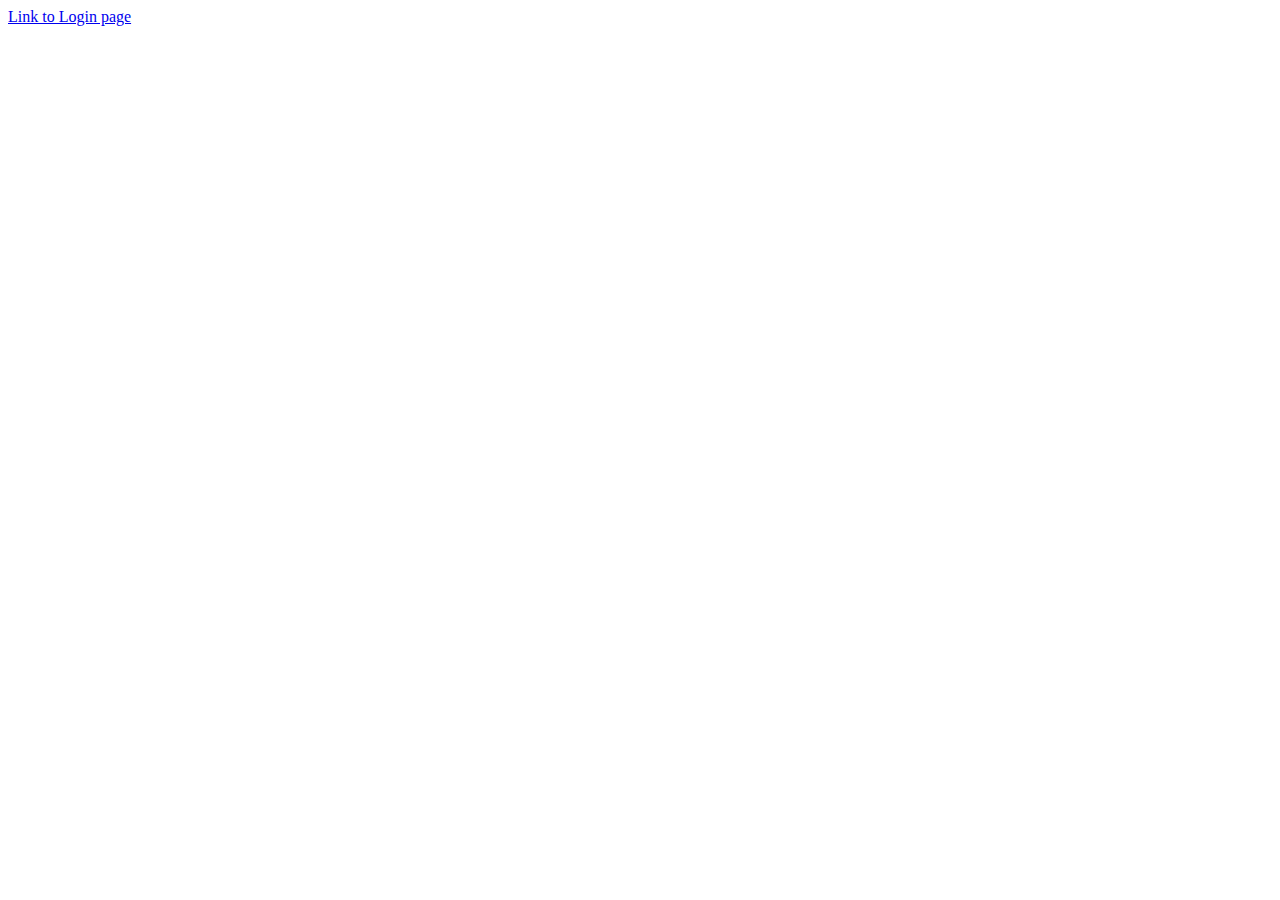
==== index.html @ 3c13e550 "Try Again" ====
<!DOCTYPE html>
<html lang="en">
<head>
    <meta charset="UTF-8">
    <!-- <meta http-equiv="refresh" content="0; URL=login.html" /> -->
    <meta name="viewport" content="width=device-width, initial-scale=1.0">
    <title>Document</title>
</head>
<body>
    <a href="login.html">Link to Login page</a>
</body>
</html>
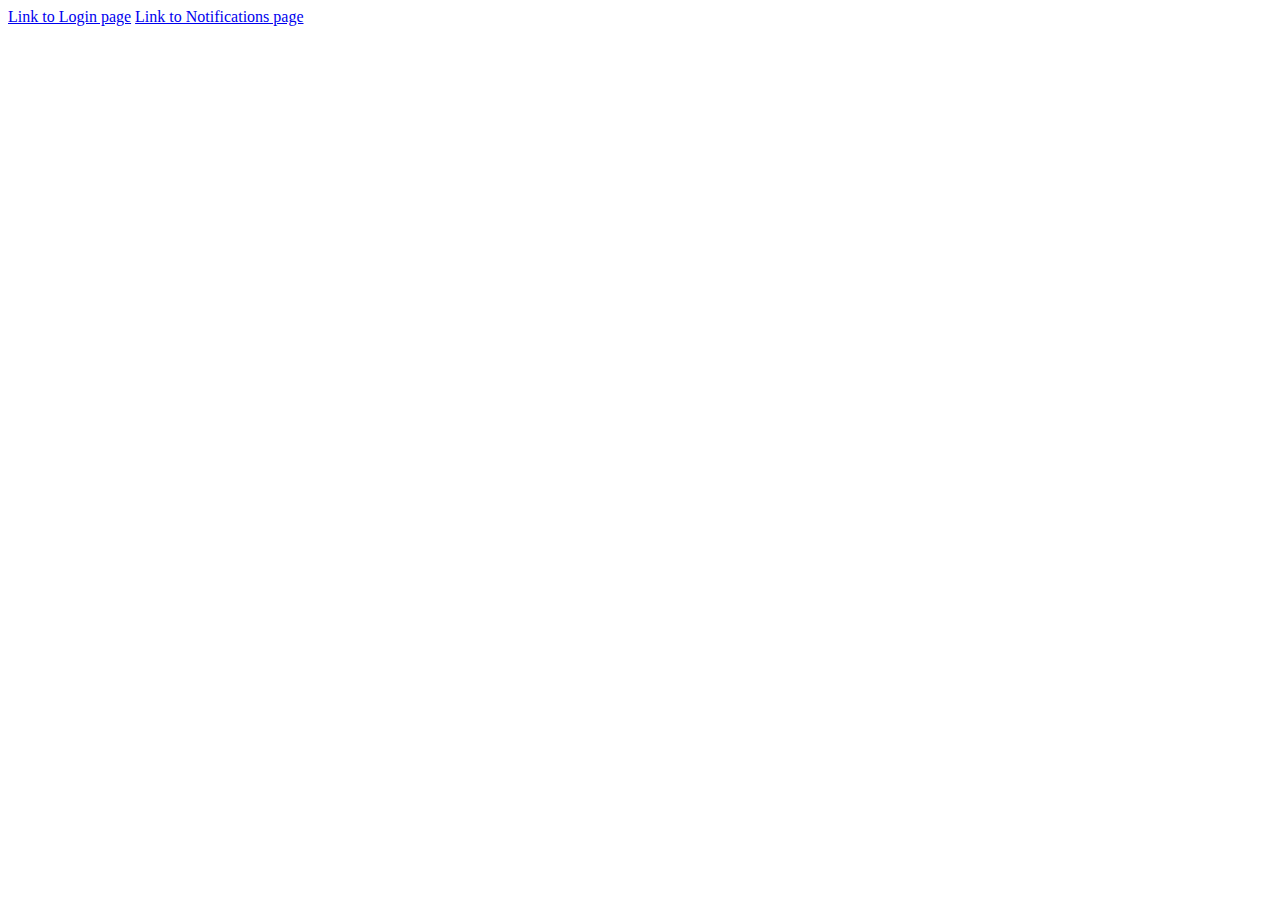
==== commit c7e0f4a6: "Adding notifications page" ====
--- a/index.html
+++ b/index.html
@@ -8,5 +8,6 @@
 </head>
 <body>
     <a href="login.html">Link to Login page</a>
+    <a href="notification.html">Link to Notifications page</a>
 </body>
 </html>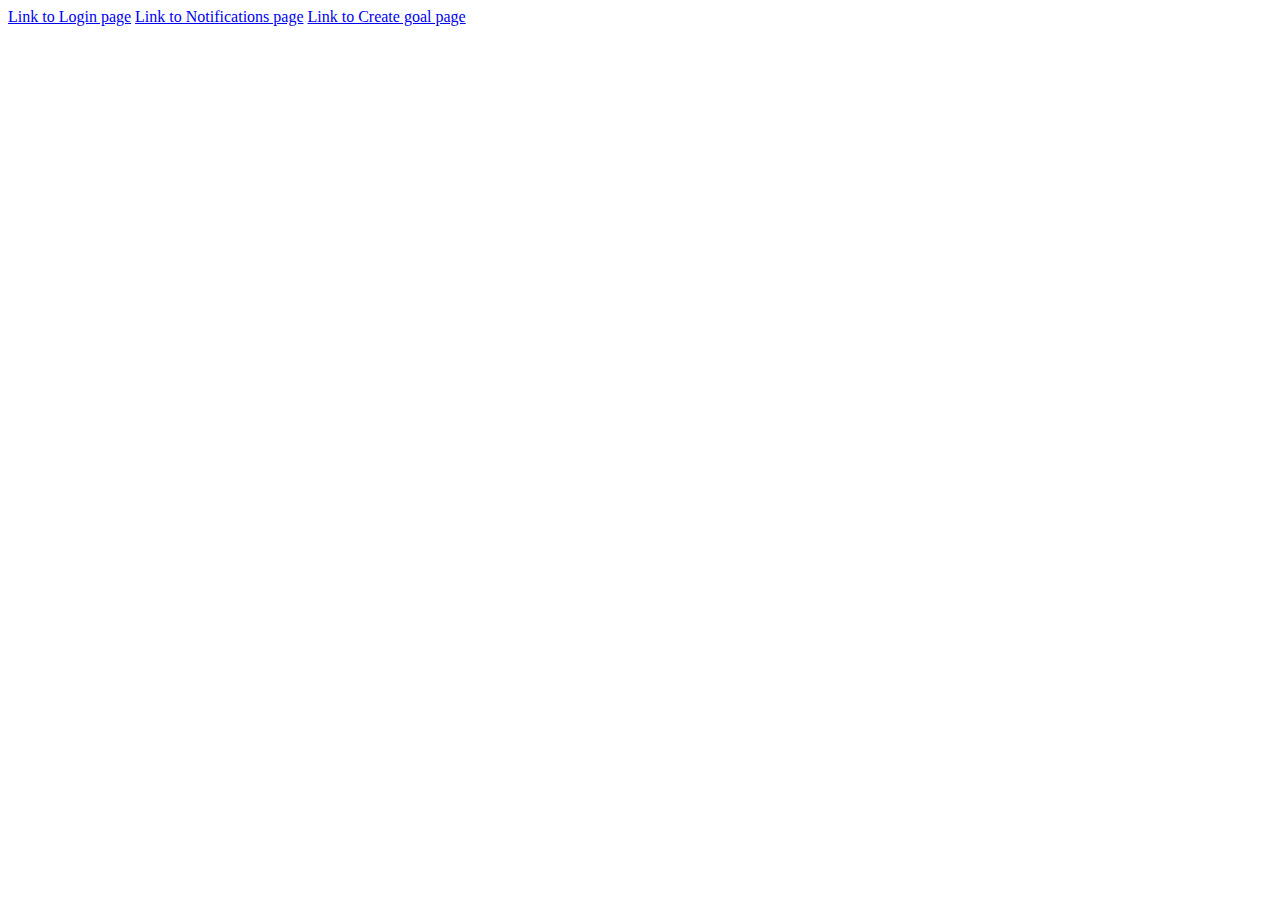
==== commit aa8da492: "Create Goal page" ====
--- a/index.html
+++ b/index.html
@@ -9,5 +9,6 @@
 <body>
     <a href="login.html">Link to Login page</a>
     <a href="notification.html">Link to Notifications page</a>
+    <a href="createGoal.html">Link to Create goal page</a>
 </body>
 </html>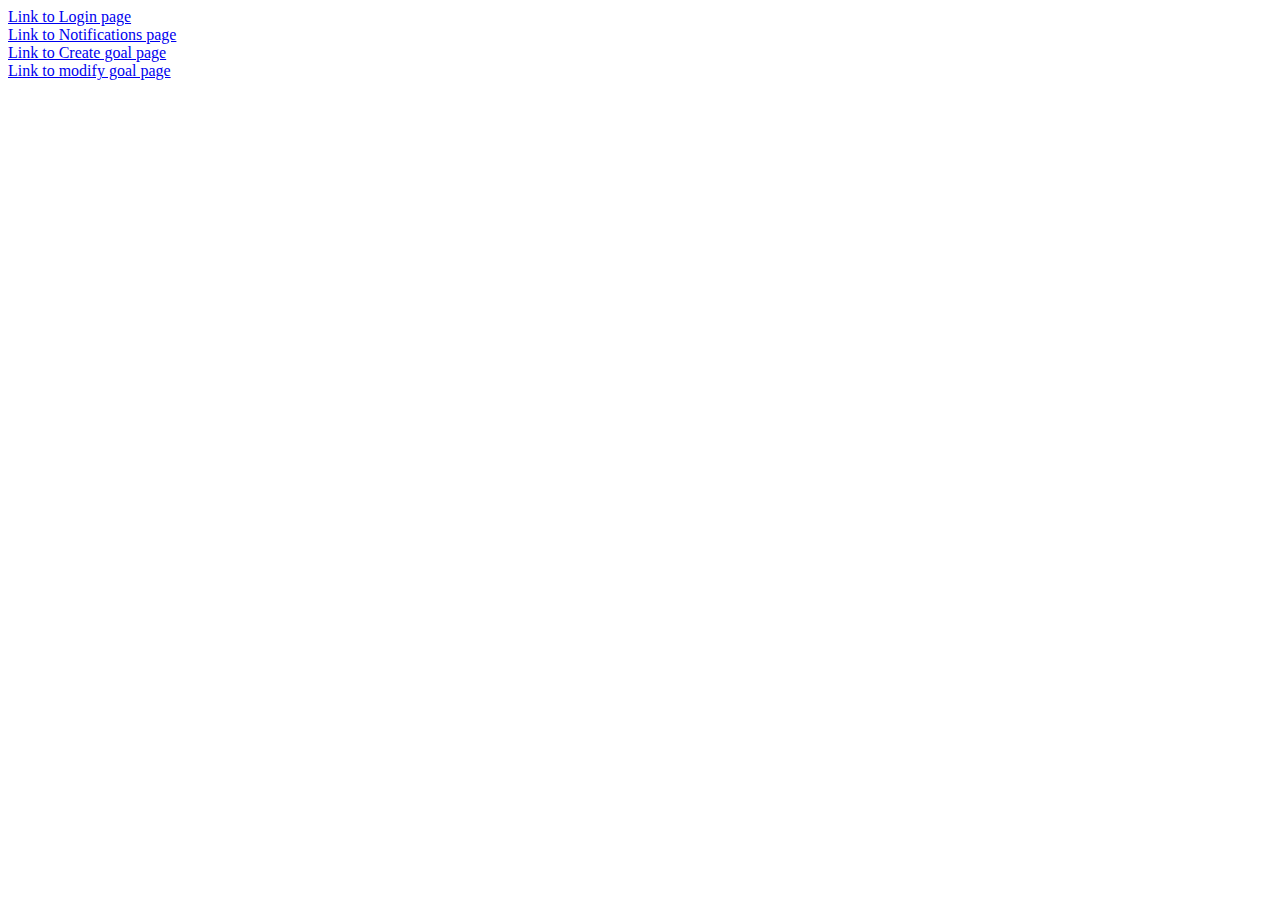
==== commit 122b5a5d: "Modify Goal Page" ====
--- a/index.html
+++ b/index.html
@@ -7,8 +7,9 @@
     <title>Document</title>
 </head>
 <body>
-    <a href="login.html">Link to Login page</a>
-    <a href="notification.html">Link to Notifications page</a>
-    <a href="createGoal.html">Link to Create goal page</a>
+    <a href="login.html">Link to Login page</a><br>
+    <a href="notification.html">Link to Notifications page</a><br>
+    <a href="createGoal.html">Link to Create goal page</a><br>
+    <a href="modifyGoal.html">Link to modify goal page</a><br>
 </body>
 </html>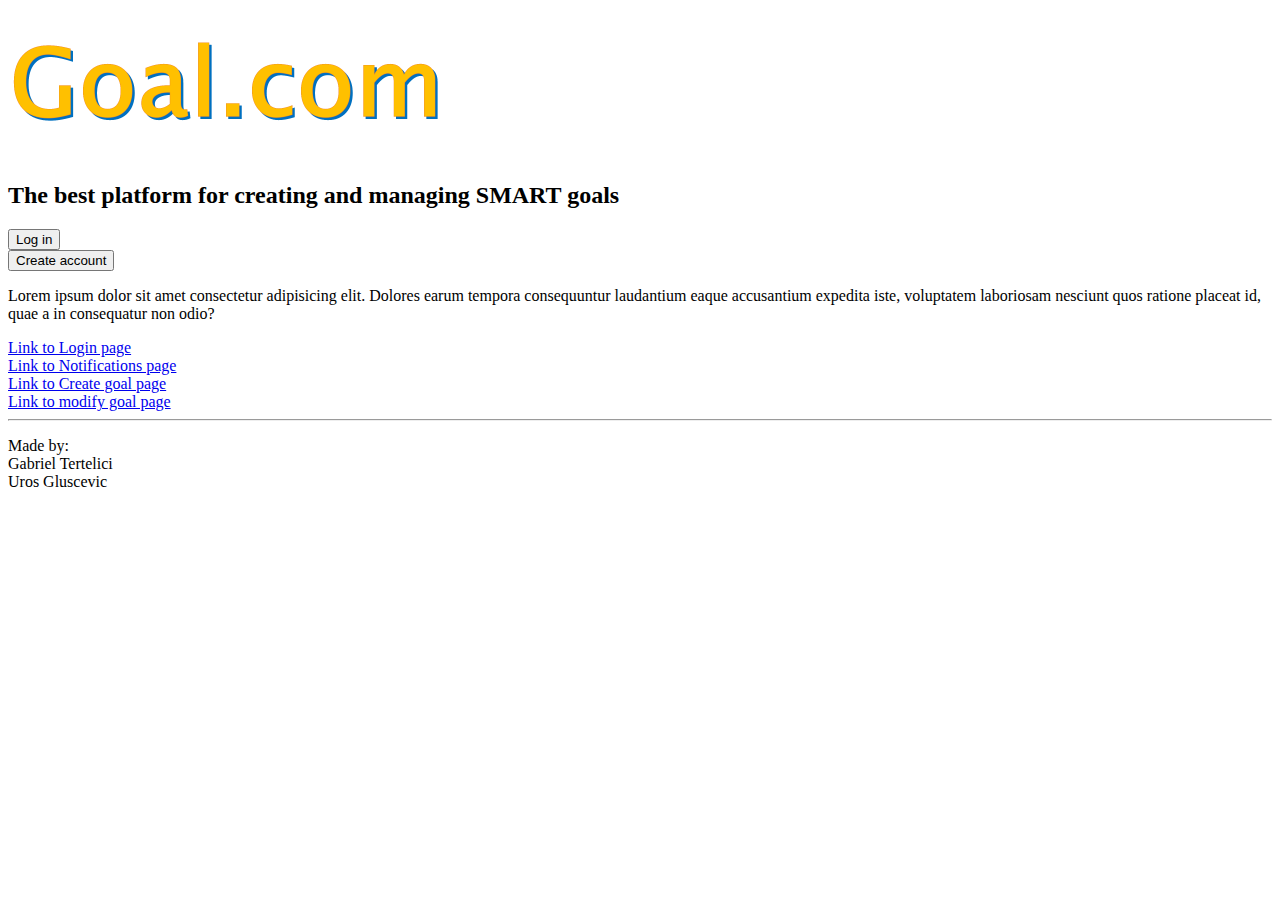
==== commit a989e09f: "Index modifications" ====
--- a/index.html
+++ b/index.html
@@ -4,12 +4,32 @@
     <meta charset="UTF-8">
     <!-- <meta http-equiv="refresh" content="0; URL=login.html" /> -->
     <meta name="viewport" content="width=device-width, initial-scale=1.0">
-    <title>Document</title>
+    <title>Goal.com</title>
 </head>
 <body>
+
+    <img src="resources/logo.png" alt="Goal.com logo" height="150">
+    <h2>The best platform for creating and managing SMART goals</h2>
+    <a href="login.html"><button> Log in</button></a><br>
+    <a href="signup.html"><button>Create account</button></a><br>
+    <p>Lorem ipsum dolor sit amet consectetur adipisicing elit. Dolores earum tempora consequuntur laudantium eaque accusantium expedita iste, voluptatem laboriosam nesciunt quos ratione placeat id, quae a in consequatur non odio?</p>
+
+
+
+
+
+
     <a href="login.html">Link to Login page</a><br>
     <a href="notification.html">Link to Notifications page</a><br>
     <a href="createGoal.html">Link to Create goal page</a><br>
     <a href="modifyGoal.html">Link to modify goal page</a><br>
 </body>
+<footer>
+    <hr>
+    <p>
+        Made by:<br>
+        Gabriel Tertelici<br>
+        Uros Gluscevic
+    </p>
+</footer>
 </html>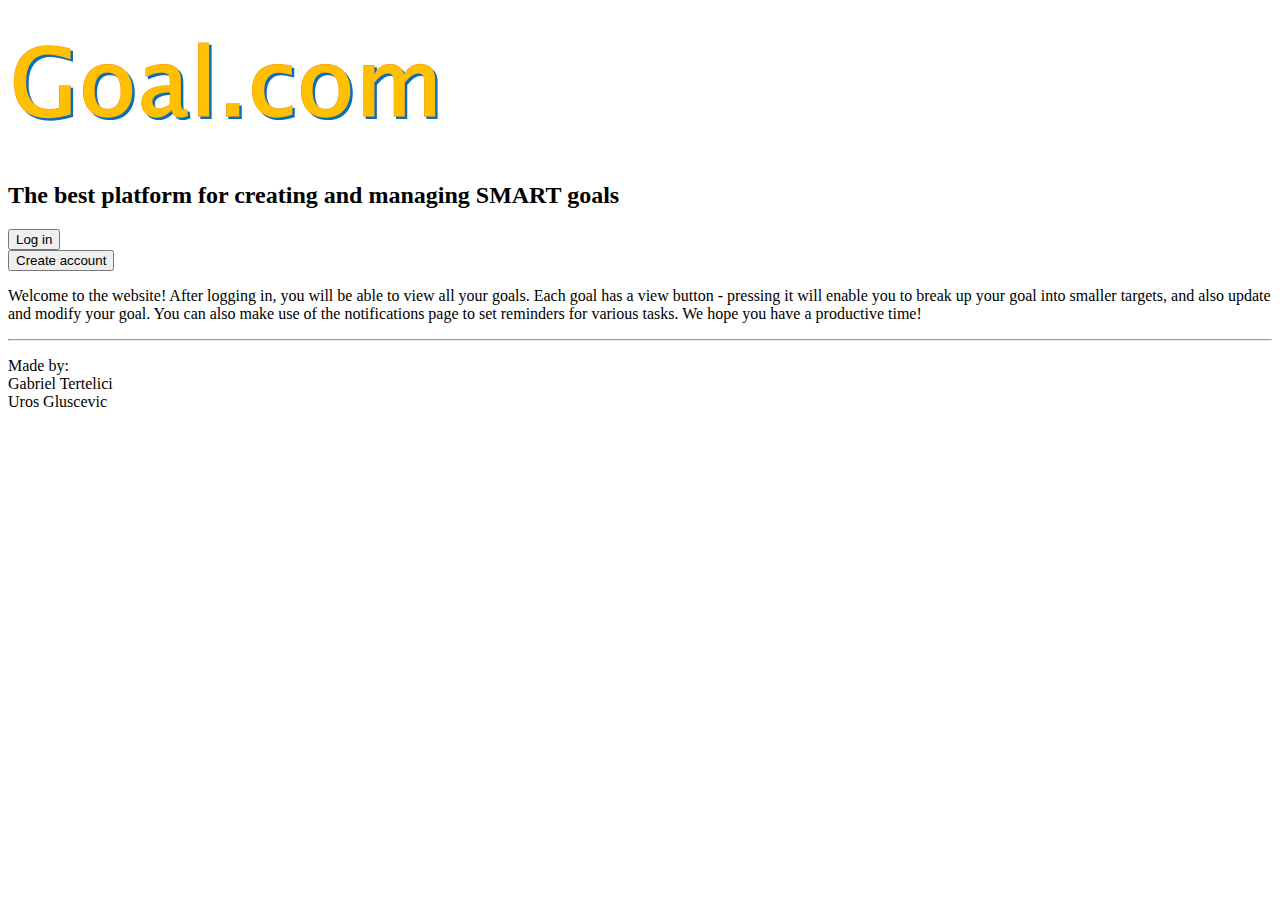
==== commit 637cf4ea: "Monday Final" ====
--- a/index.html
+++ b/index.html
@@ -2,7 +2,6 @@
 <html lang="en">
 <head>
     <meta charset="UTF-8">
-    <!-- <meta http-equiv="refresh" content="0; URL=login.html" /> -->
     <meta name="viewport" content="width=device-width, initial-scale=1.0">
     <title>Goal.com</title>
 </head>
@@ -12,17 +11,8 @@
     <h2>The best platform for creating and managing SMART goals</h2>
     <a href="login.html"><button> Log in</button></a><br>
     <a href="signup.html"><button>Create account</button></a><br>
-    <p>Lorem ipsum dolor sit amet consectetur adipisicing elit. Dolores earum tempora consequuntur laudantium eaque accusantium expedita iste, voluptatem laboriosam nesciunt quos ratione placeat id, quae a in consequatur non odio?</p>
+    <p>Welcome to the website! After logging in, you will be able to view all your goals. Each goal has a view button - pressing it will enable you to break up your goal into smaller targets, and also update and modify your goal. You can also make use of the notifications page to set reminders for various tasks. We hope you have a productive time!</p>
 
-
-
-
-
-
-    <a href="login.html">Link to Login page</a><br>
-    <a href="notification.html">Link to Notifications page</a><br>
-    <a href="createGoal.html">Link to Create goal page</a><br>
-    <a href="modifyGoal.html">Link to modify goal page</a><br>
 </body>
 <footer>
     <hr>
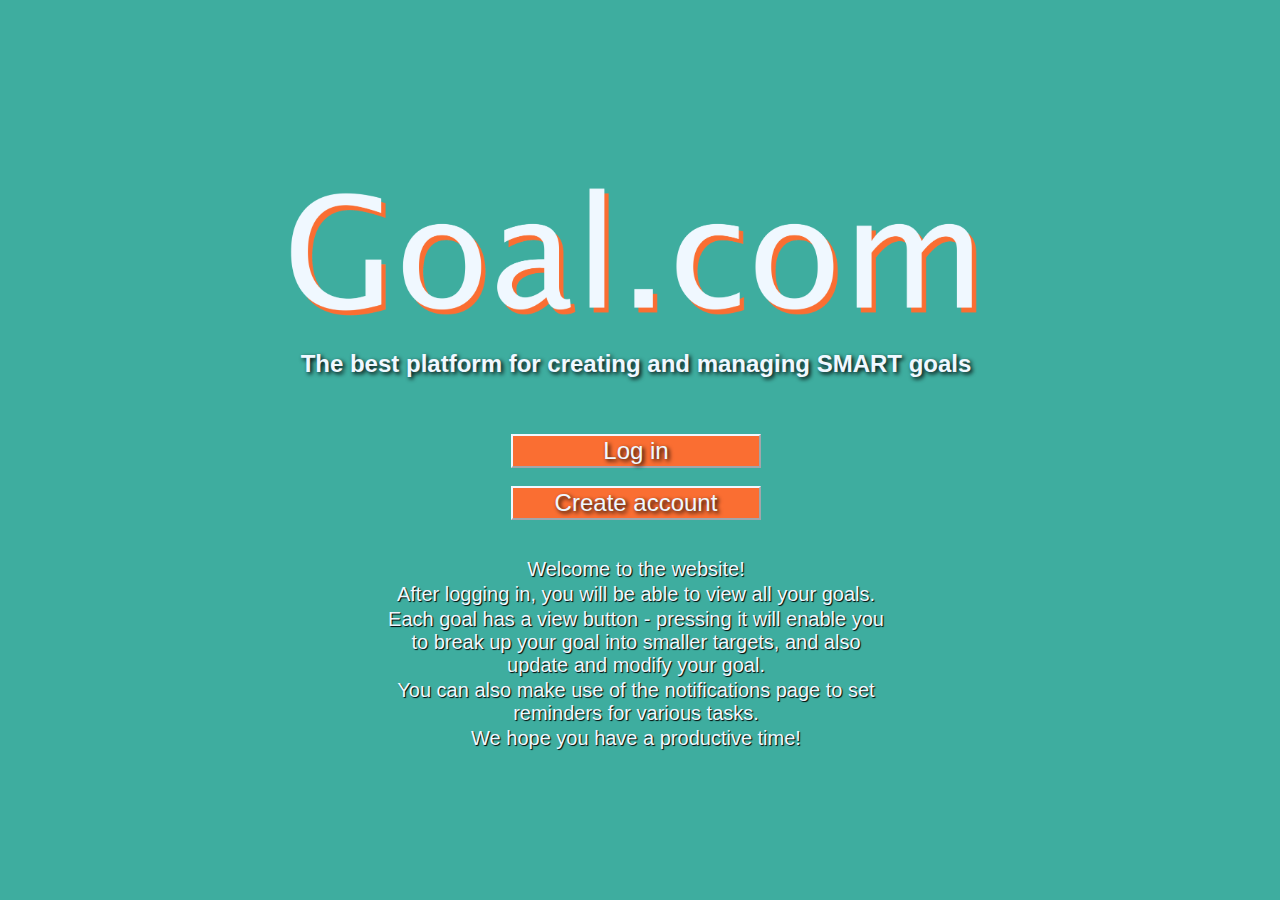
==== commit ead59141: "CSS Update" ====
--- a/index.html
+++ b/index.html
@@ -3,23 +3,21 @@
 <head>
     <meta charset="UTF-8">
     <meta name="viewport" content="width=device-width, initial-scale=1.0">
+    <link rel="stylesheet" href="css/index.css">
     <title>Goal.com</title>
 </head>
 <body>
 
     <img src="resources/logo.png" alt="Goal.com logo" height="150">
-    <h2>The best platform for creating and managing SMART goals</h2>
-    <a href="login.html"><button> Log in</button></a><br>
-    <a href="signup.html"><button>Create account</button></a><br>
-    <p>Welcome to the website! After logging in, you will be able to view all your goals. Each goal has a view button - pressing it will enable you to break up your goal into smaller targets, and also update and modify your goal. You can also make use of the notifications page to set reminders for various tasks. We hope you have a productive time!</p>
-
+    <h2>The best platform for creating and managing SMART goals</h2><br><br>
+    <a href="login.html"><button class="button"> Log in</button></a><br>
+    <a href="signup.html"><button class="button">Create account</button></a><br><br>
+    <p class="welcome">Welcome to the website! </p>
+    <p class="welcome">After logging in, you will be able to view all your goals.</p>
+    <p class="welcome">Each goal has a view button - pressing it will enable you to break up your goal into smaller targets, and also update and modify your goal.</p>
+    <p class="welcome">You can also make use of the notifications page to set reminders for various tasks.</p>
+    <p class="welcome">We hope you have a productive time!</p>
+    <p class="welcome"></p>
+    <p class="welcome"></p>
 </body>
-<footer>
-    <hr>
-    <p>
-        Made by:<br>
-        Gabriel Tertelici<br>
-        Uros Gluscevic
-    </p>
-</footer>
 </html>--- a/css/index.css
+++ b/css/index.css
@@ -0,0 +1,46 @@
+body{
+    margin-left: 0;
+    margin-top: 20vh;
+    background-color: #3EAD9F;
+    font-family: Helvetica, sans-serif;
+}
+img{
+    display: block;
+    margin-left: auto;
+    margin-right: auto;
+}
+h2{
+    text-align: center;
+    color: aliceblue;
+    text-shadow: 2px 2px 4px #000000;
+}
+.button{
+    background-color:#FA6E32 ;
+    color: aliceblue;
+    text-shadow: 2px 2px 4px #000000;
+    border-color: aliceblue;
+    display: block;
+    margin-left: auto;
+    margin-right: auto;
+    width: 250px;
+    font-size: 24px;
+    transition-duration: 0.4s;
+}
+.button:hover {
+    background-color: #FF824D;
+    color: white;
+}
+a{
+    text-decoration: none;
+}
+p{
+    margin: 2px;
+}
+.welcome{
+   text-align: center; 
+   font-size: 20px;
+   padding-left: 30%;
+   padding-right: 30%;
+   color: aliceblue;
+   text-shadow: 1px 1px 1px #000000;
+}